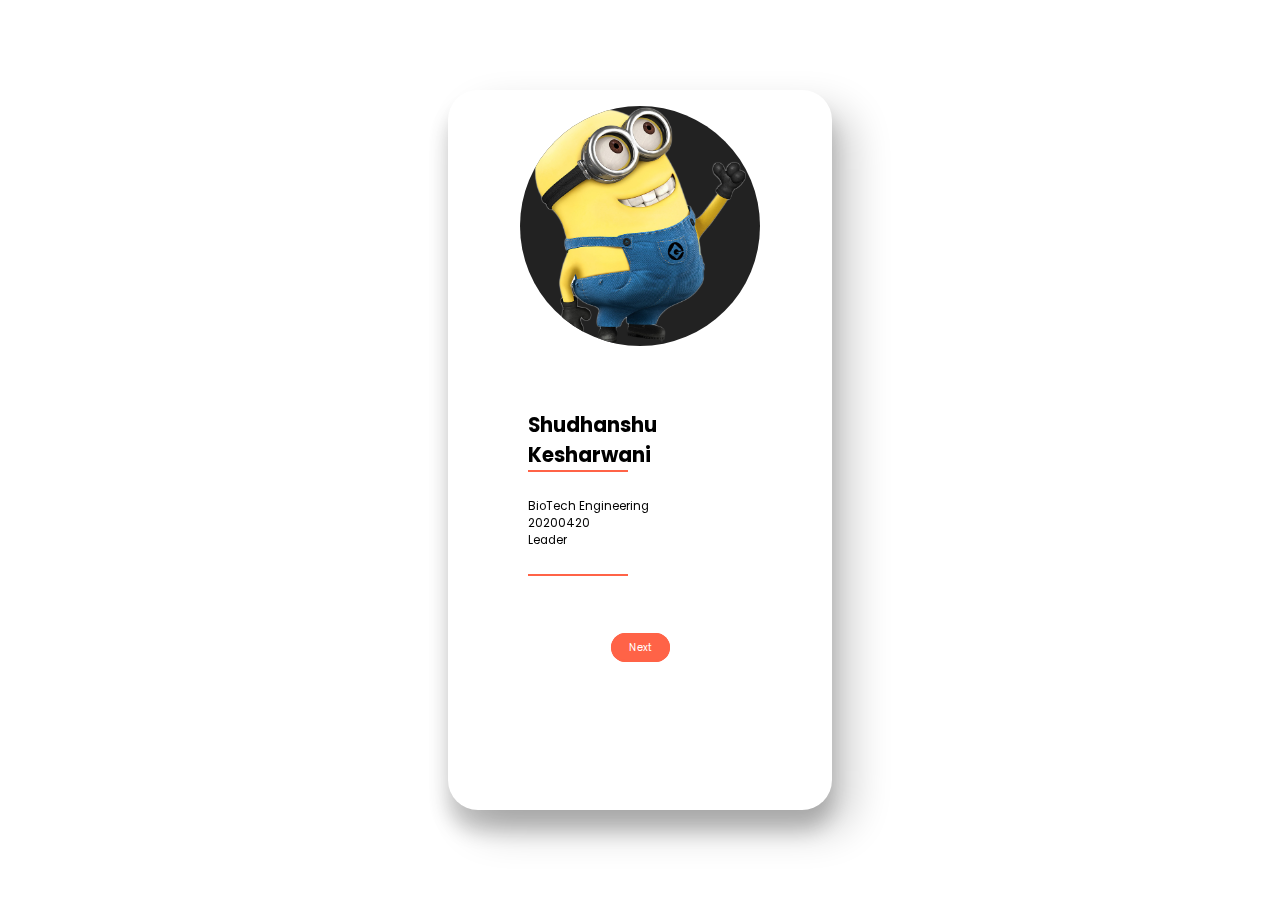
==== AboutUS/Shudhanshu/Aboutus.html @ caf8b4c8 "final commit" ====
<!DOCTYPE html>
<html lang="en">
<head>
    <meta charset="UTF-8">
    <meta http-equiv="X-UA-Compatible" content="IE=edge">
    <meta name="viewport" content="width=device-width, initial-scale=1.0">
    <link rel="icon" href="./image/robot (1).svg" />
    <link rel="stylesheet" href="./style.css" />
    <link rel="preconnect" href="https://fonts.gstatic.com">
    <link rel="preconnect" href="https://fonts.gstatic.com">
    <link href="https://fonts.googleapis.com/css2?family=Poppins:wght@100;200;300;400;700&display=swap" rel="stylesheet">
    <title>Mr.Robot | Hire Now</title>
</head>
<body>
    <div class="container" id="cont">
        <div class="box" id="card">
            <div class="profile">
                <div class="circle"></div>
                <div class="image">
                    <img src="./image/pngfind.com-minions-png-1021252.png" alt="Mr. Robot">
                </div>
            </div>
            <div class="info">
                <h1 class="title">Shudhanshu Kesharwani</h1>
                <div class="danger"></div>
                <h3 class="description">BioTech Engineering<br>20200420<br>Leader</h3>
                
                <div class="danger"></div>
            </div>
            <div class="hire">
                <a href="../Shikha/Aboutus.html">
                    Next
                </a>
            </div>
        </div>
    </div>
    
    <script src="app.js"></script>
</body>
</html>
---- AboutUS/Shudhanshu/style.css ----
*{
    margin: 0;
    padding: 0;
    box-sizing: border-box;
}
body{
    display: flex;
    justify-content: center;
    align-items: center;
    min-height: 100vh;
    font-family: Poppins, sans-serif;
    font-size: 62.9%;
    z-index: -10;
    perspective: 1000px;
}
h3{
    font-weight: normal;
    padding: 1.6rem 0;
}


.container{
    display: flex;
    justify-content: center;
    align-items: center;
    width: 50%;
}
#card{
    transform-style: preserve-3d;
    min-height: 80vh;
    width: 35rem;
    display: flex;
    flex-direction: column;
    align-items: center;
    width: 60%;
    padding: 1rem 5rem;
    border-radius: 30px;
    box-shadow: 0 20px 20px rgba(0,0,0,0.2), 20px 20px 40px rgba(0,0,0,0.2);

}
.image{
    text-align: center;
    height: 15rem;
    width: 15rem;
    background: transparent;
    border-radius: 50%;
    overflow: hidden;
}
img{
    height: 15rem;
}

.circle{
    position: absolute;
    height: 15rem;
    width: 15rem;
    background: #222;
    border-radius: 50%;
    z-index: -1;
}
.info
{
    padding: 4rem 0;
}
.danger{
    height: 2px;
    width: 100px;
    background-color: tomato;
    transition: all 1s ;
}
.danger:hover{
    transform: translateX(200%);

}
.hire{
    position: relative;
}
a{
    text-decoration: none;
    border:solid tomato 2px;
    color: white;
    padding: 0.3rem 1rem;
    position: relative;
    transition: all 0.5s;
    background-color: tomato;
    border-radius: 30px;
    
}
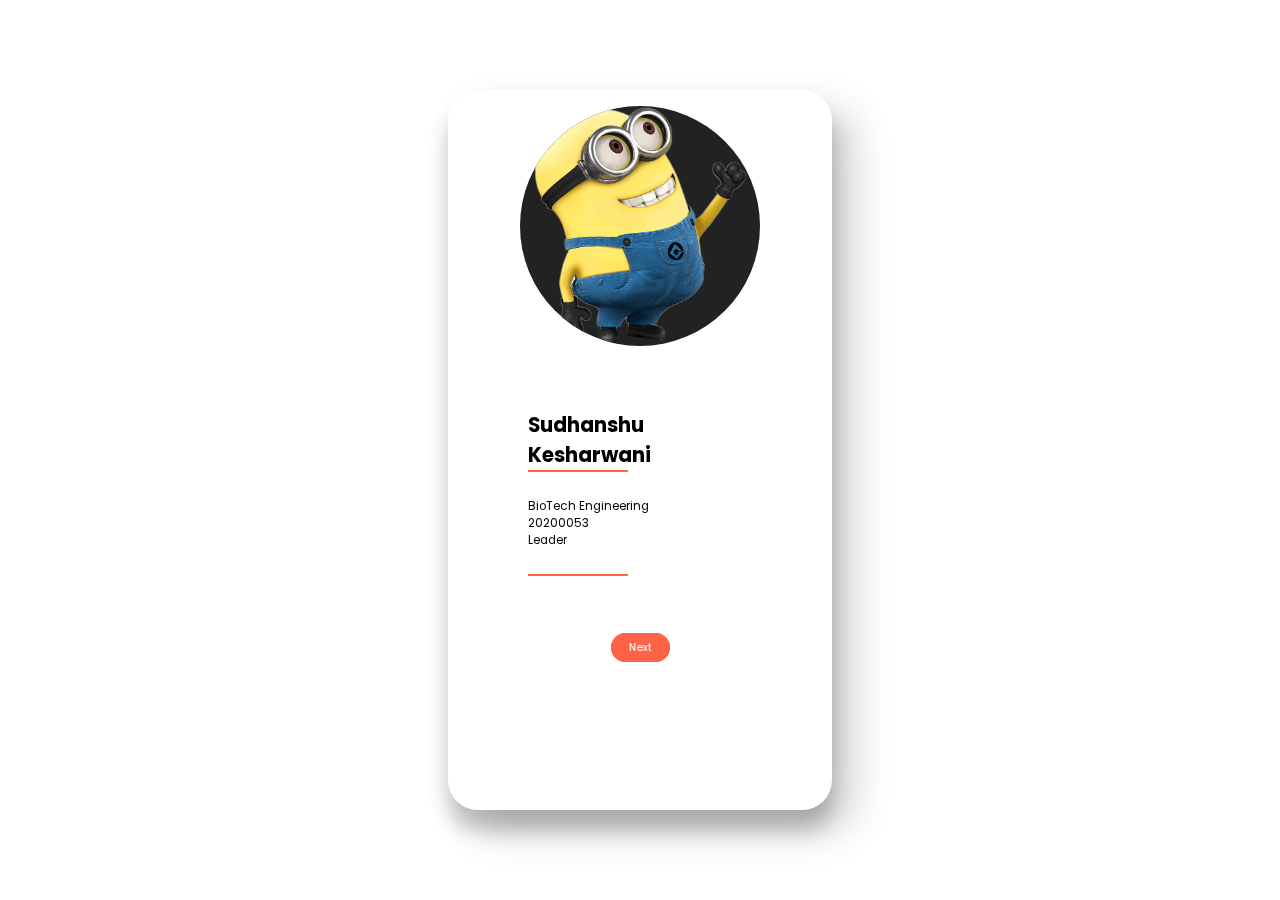
==== commit f0110faf: "added team details" ====
--- a/AboutUS/Shudhanshu/Aboutus.html
+++ b/AboutUS/Shudhanshu/Aboutus.html
@@ -21,9 +21,9 @@
                 </div>
             </div>
             <div class="info">
-                <h1 class="title">Shudhanshu Kesharwani</h1>
+                <h1 class="title">Sudhanshu Kesharwani</h1>
                 <div class="danger"></div>
-                <h3 class="description">BioTech Engineering<br>20200420<br>Leader</h3>
+                <h3 class="description">BioTech Engineering<br>20200053<br>Leader</h3>
                 
                 <div class="danger"></div>
             </div>
